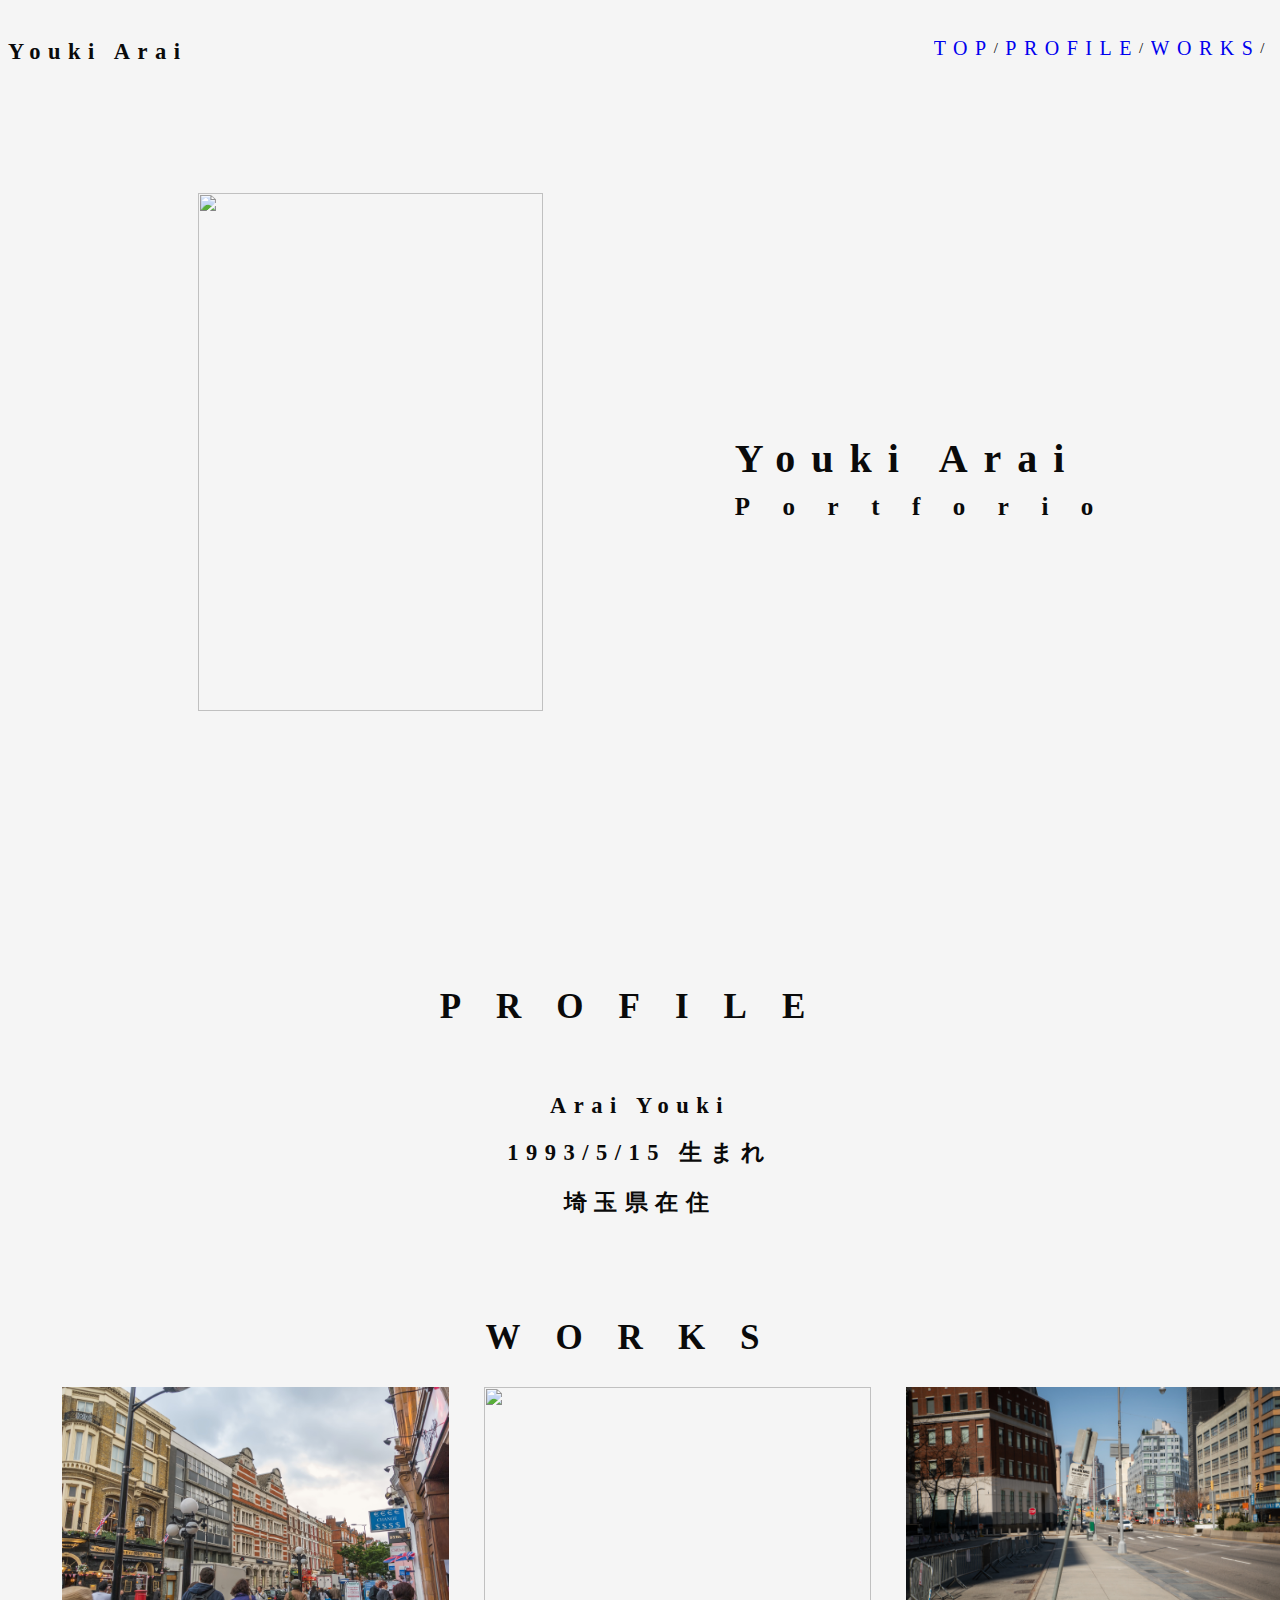
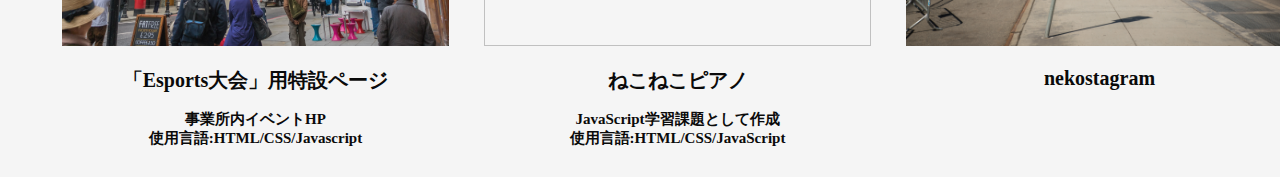
==== index.html @ 935259f3 "Add files via upload" ====
<!DOCTYPE html>
<html lang="en">
<head>
    <meta charset="UTF-8">
    <meta http-equiv="X-UA-Compatible" content="IE=edge">
    <meta name="viewport" content="width=, initial-scale=1.0">
    <link rel="stylesheet" href="style.css">
    <title>Document</title>
</head>
<body>
    
    <header>
        <h2>Youki Arai</h2>
            <div class="header_menu">
                <ul>
                    <li><a href="#top">  TOP</a>
                    </li>
                    <li>
                        <a href="#profile">PROFILE</a>
                    </li>
                    <li>
                        <a href="#works">WORKS</a>
                    </li>
                </ul>
            </div>
    </header>

    <div class="top" id ="top">
        <div class="top_img">
            <img class="top_img_img" src="image/top2.jpg">
        </div>
        <div class="top_title">
            <div class="top_title_h2">
                <h2 class="top_title_h2_name">Youki Arai</h2>
                <h2 class="top_title_h2_port">Portforio</h2>
            </div>
        </div>
    </div>

    <div class="container">
        <div class="profile" id ="profile">
            <h2 class="section_title">PROFILE</h2>
            <img class="prof_img" src="">
            <div class = "prof_maintext">
                <h2> Arai Youki</h2>
                <h2> 1993/5/15 生まれ</h2>
                <h2>埼玉県在住</h2>
            </div>
        </div>

        <div class="works" id="works">
            <h2 class="section_title">WORKS</h2>
            <ul>
                <li>
                    <a href="http://ls-omiya.com/esports_tournament/index.html"><img src="image/work1.jpg"></a>
                    <h2 class="li_title">「Esports大会」用特設ページ</h2>
                    <h2 class="li_message">
                        事業所内イベントHP<br>
                        使用言語:HTML/CSS/Javascript
                    </h2>
                </li>
                <li>
                    <img src="image/work2.jpg">
                    <h2 class="li_title">ねこねこピアノ<br></h2>
                    <h2 class="li_message">
                       JavaScript学習課題として作成<br>
                        使用言語:HTML/CSS/JavaScript
                    </h2>
                </li>
                <li>
                    <img src="image/work3.jpg">
                    <h2 class="li_title">nekostagram<br>
                    </h2>
                </li>
            </ul>
        </div>
    </div>




</body>
</html>
---- style.css ----
body{
    background-color: rgb(245,245,245);
}

h2{
    color: rgb(10,10,10);
}

.top_img_img{
    height: 518px;
    width:345px;
    position: absolute;
    top: 15%;
    left:30%
}

.top_img{
    height: 100%;
    width: 100%;
    display: inline-block;
    position: relative;
}

.top_title{
    height: 100%;
    width: 100%;
    position: relative;
}

.top_title_h2{
    position: absolute;
    top:40%;
    left:15%;
    font-family: "ヒラギノ明朝 Pro W6","Hiragino Mincho Pro","HGS明朝E","ＭＳ Ｐ明朝",serif;
    line-height:15px;
    letter-spacing: 1em;
}

.top{
    display: flex;   
    height: 100vh; 
}

header{
    font-size: 15px;
    height: 50px;
    display: flex;
    justify-content: space-between;
    color:  rgb(245,245,245);
    line-height: 50px;
    letter-spacing: 0.5em;
    color: black;
    font-family: "ヒラギノ明朝 Pro W6","Hiragino Mincho Pro","HGS明朝E","ＭＳ Ｐ明朝",serif;
    
}

header a{
    font: "ヒラギノ明朝 Pro W6","Hiragino Mincho Pro","HGS明朝E","ＭＳ Ｐ明朝",serif;;
    font-size: 20px;
    text-decoration: none;
}

a:visited{
    color: black;
}

header li{
    display: flex;
    float: left;
    list-style: none;
    overflow: hidden;
}

header li::after{
    content: "/";
}
header li:hover{
    background-color: rgb(245,245,245);
    color: rgb(10,10,10);    
}

.container{
    width:1080px;
    margin: 0 auto;
}

.about{
    text-align: center;
    
}

.top_title_h2_name{
    font-size: 40px;
}

.top_title_h2_port{
    font-size: 25px;
    letter-spacing: 1.3em;
}

.section_title{
    letter-spacing: 1em;
    font-family: "ヒラギノ明朝 Pro W6","Hiragino Mincho Pro","HGS明朝E","ＭＳ Ｐ明朝",serif;
    text-align: center;
    font-size: 35px;
}

.prof_maintext{
    text-align: center;
    letter-spacing: 0.5em;
    font-family: "ヒラギノ明朝 Pro W6","Hiragino Mincho Pro","HGS明朝E","ＭＳ Ｐ明朝",serif;
    font-size: 15px;
}

.profile{
    margin-bottom: 100px;
}

.works ul{
    display: flex;
    list-style: none;
    justify-content:center;
}

.works img{
    width:387px;
    height:259px;
}

.works li{

    margin-left: 35px;

}

.li_title{
    font-family: "ヒラギノ明朝 Pro W6","Hiragino Mincho Pro","HGS明朝E","ＭＳ Ｐ明朝",serif;
    font-size: 20px;
    display: block;
    text-align: center;

}

.li_message{
    font-family: "ヒラギノ明朝 Pro W6","Hiragino Mincho Pro","HGS明朝E","ＭＳ Ｐ明朝",serif;;
    font-size: 15px;
    text-align: center;
}
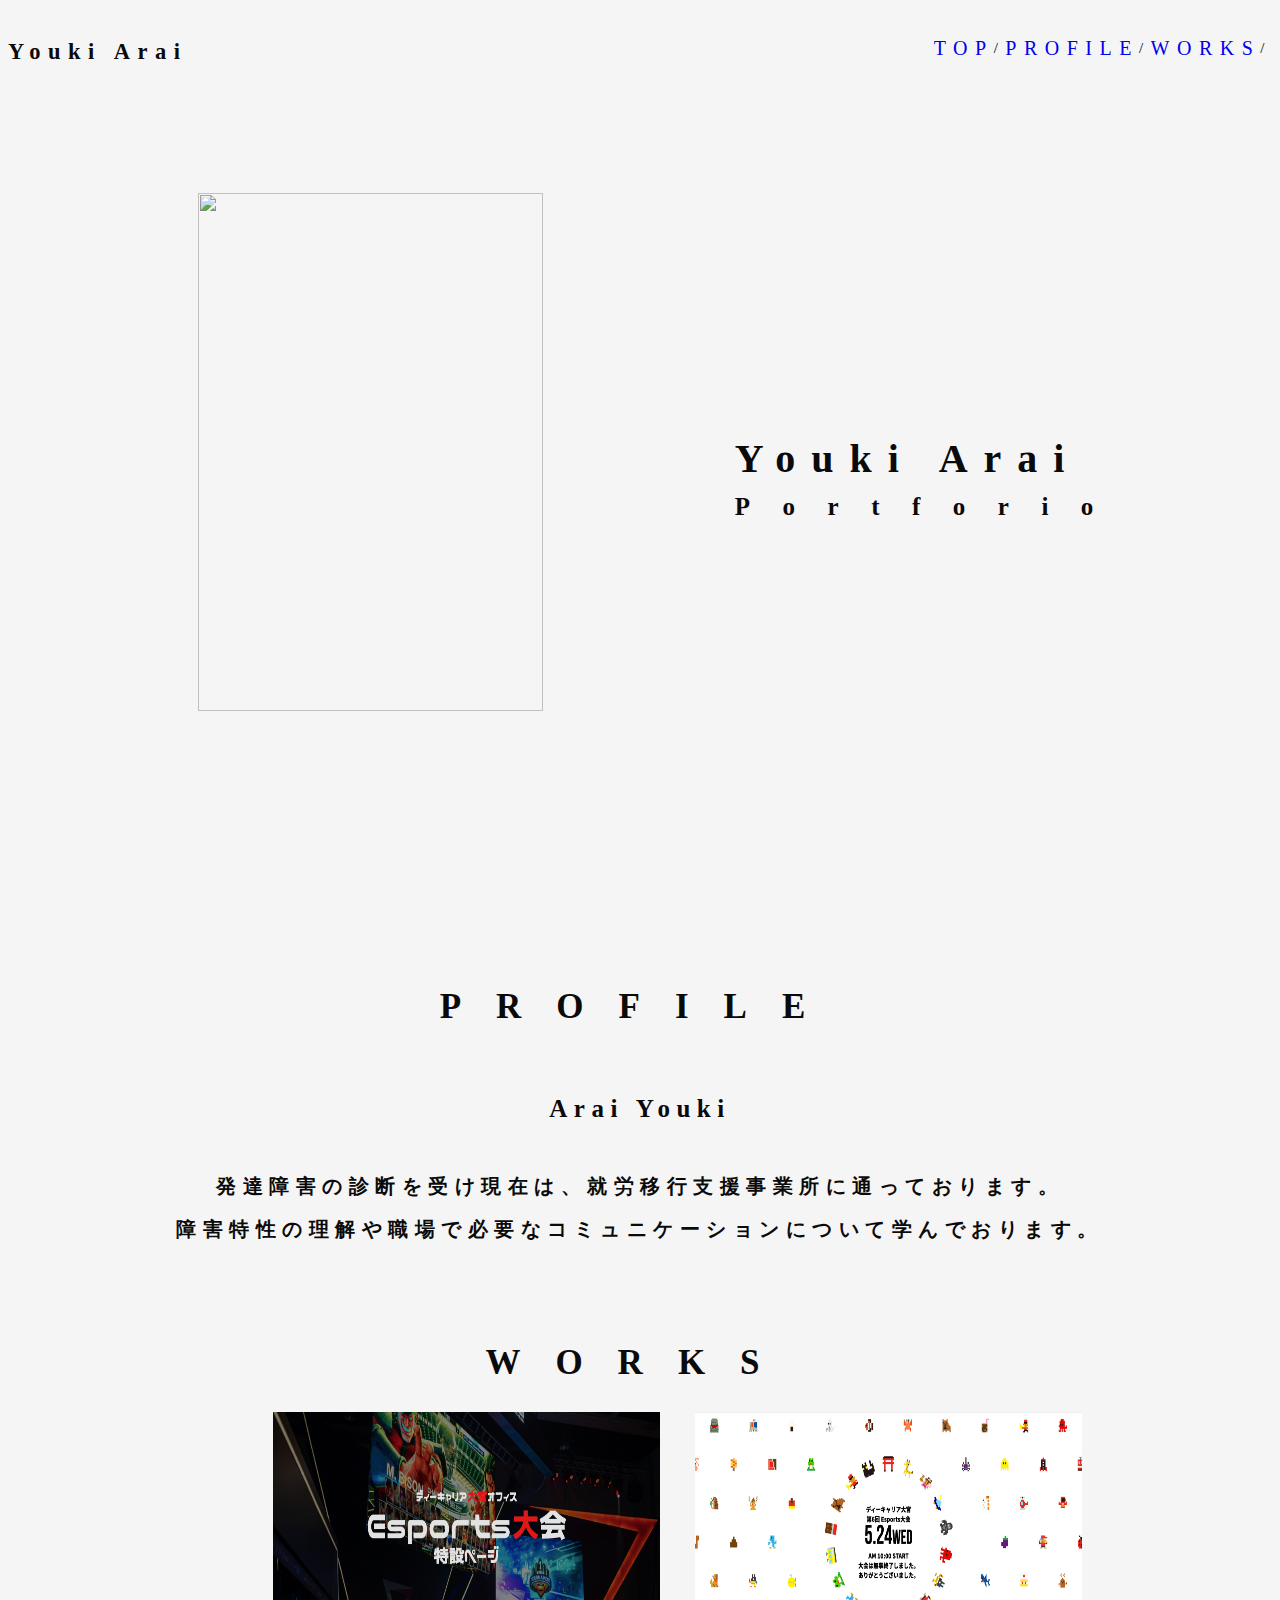
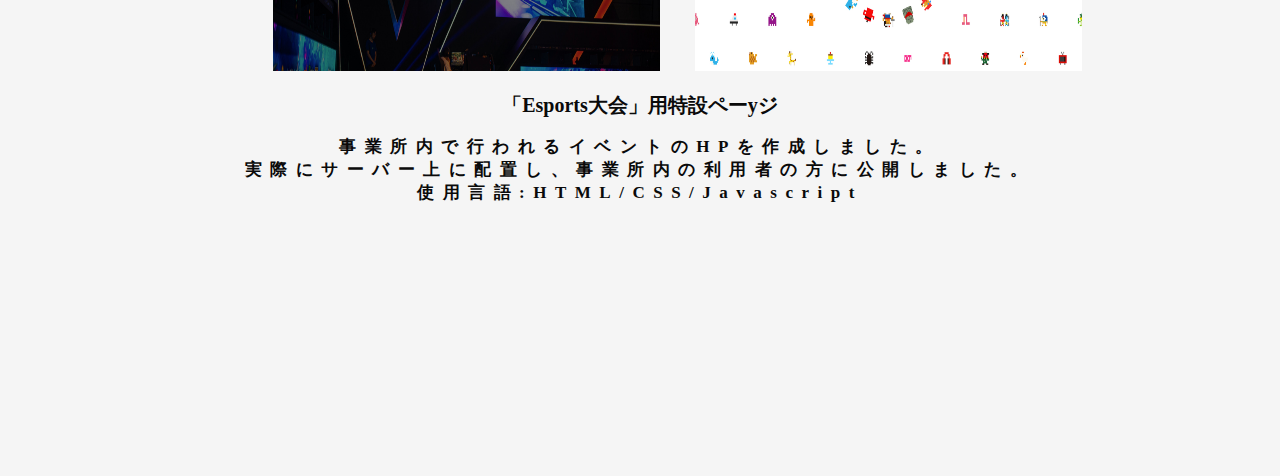
==== commit 9bf71ed1: "微調整" ====
--- a/index.html
+++ b/index.html
@@ -41,10 +41,14 @@
         <div class="profile" id ="profile">
             <h2 class="section_title">PROFILE</h2>
             <img class="prof_img" src="">
+
             <div class = "prof_maintext">
-                <h2> Arai Youki</h2>
-                <h2> 1993/5/15 生まれ</h2>
-                <h2>埼玉県在住</h2>
+
+            <h2 class = "my_name"> Arai Youki</h2>
+
+                <h2>発達障害の診断を受け現在は、就労移行支援事業所に通っております。</h2>
+                
+                <h2>障害特性の理解や職場で必要なコミュニケーションについて学んでおります。</h2>
             </div>
         </div>
 
@@ -52,27 +56,22 @@
             <h2 class="section_title">WORKS</h2>
             <ul>
                 <li>
-                    <a href="http://ls-omiya.com/esports_tournament/index.html"><img src="image/work1.jpg"></a>
-                    <h2 class="li_title">「Esports大会」用特設ページ</h2>
-                    <h2 class="li_message">
-                        事業所内イベントHP<br>
-                        使用言語:HTML/CSS/Javascript
-                    </h2>
+                    <a href="esports_tournament/index.html"><img src="image/fifth_top.jpg"></a>
+                    
+                    
                 </li>
                 <li>
-                    <img src="image/work2.jpg">
-                    <h2 class="li_title">ねこねこピアノ<br></h2>
-                    <h2 class="li_message">
-                       JavaScript学習課題として作成<br>
-                        使用言語:HTML/CSS/JavaScript
-                    </h2>
-                </li>
-                <li>
-                    <img src="image/work3.jpg">
-                    <h2 class="li_title">nekostagram<br>
-                    </h2>
+                    <a href="esports_tournament/sixth/index.html"><img src="image/sixth_top.jpg"></a>
+               
+                    
                 </li>
             </ul>
+            <h2 class="li_title">「Esports大会」用特設ペーyジ</h2>
+            <h2 class="li_message">
+                事業所内で行われるイベントのHPを作成しました。<br>
+                実際にサーバー上に配置し、事業所内の利用者の方に公開しました。<br>
+                使用言語:HTML/CSS/Javascript
+            </h2>
         </div>
     </div>
 
@@ -80,4 +79,7 @@
 
 
 </body>
+
+<footer>
+</footer>
 </html>--- a/style.css
+++ b/style.css
@@ -112,19 +112,25 @@
     text-align: center;
     letter-spacing: 0.5em;
     font-family: "ヒラギノ明朝 Pro W6","Hiragino Mincho Pro","HGS明朝E","ＭＳ Ｐ明朝",serif;
-    font-size: 15px;
+    font-size: 13px;
+}
+
+.my_name{
+    margin-bottom: 50px;
+    font-size: 25px;
 }
 
 .profile{
     margin-bottom: 100px;
 }
 
+
+
 .works ul{
     display: flex;
     list-style: none;
-    justify-content:center;
+    justify-content:center;   
 }
-
 .works img{
     width:387px;
     height:259px;
@@ -146,7 +152,12 @@
 
 .li_message{
     font-family: "ヒラギノ明朝 Pro W6","Hiragino Mincho Pro","HGS明朝E","ＭＳ Ｐ明朝",serif;;
-    font-size: 15px;
+    font-size: 17px;
     text-align: center;
+    letter-spacing: 0.5em;
+    
 }
 
+footer{
+    height: 250px;
+}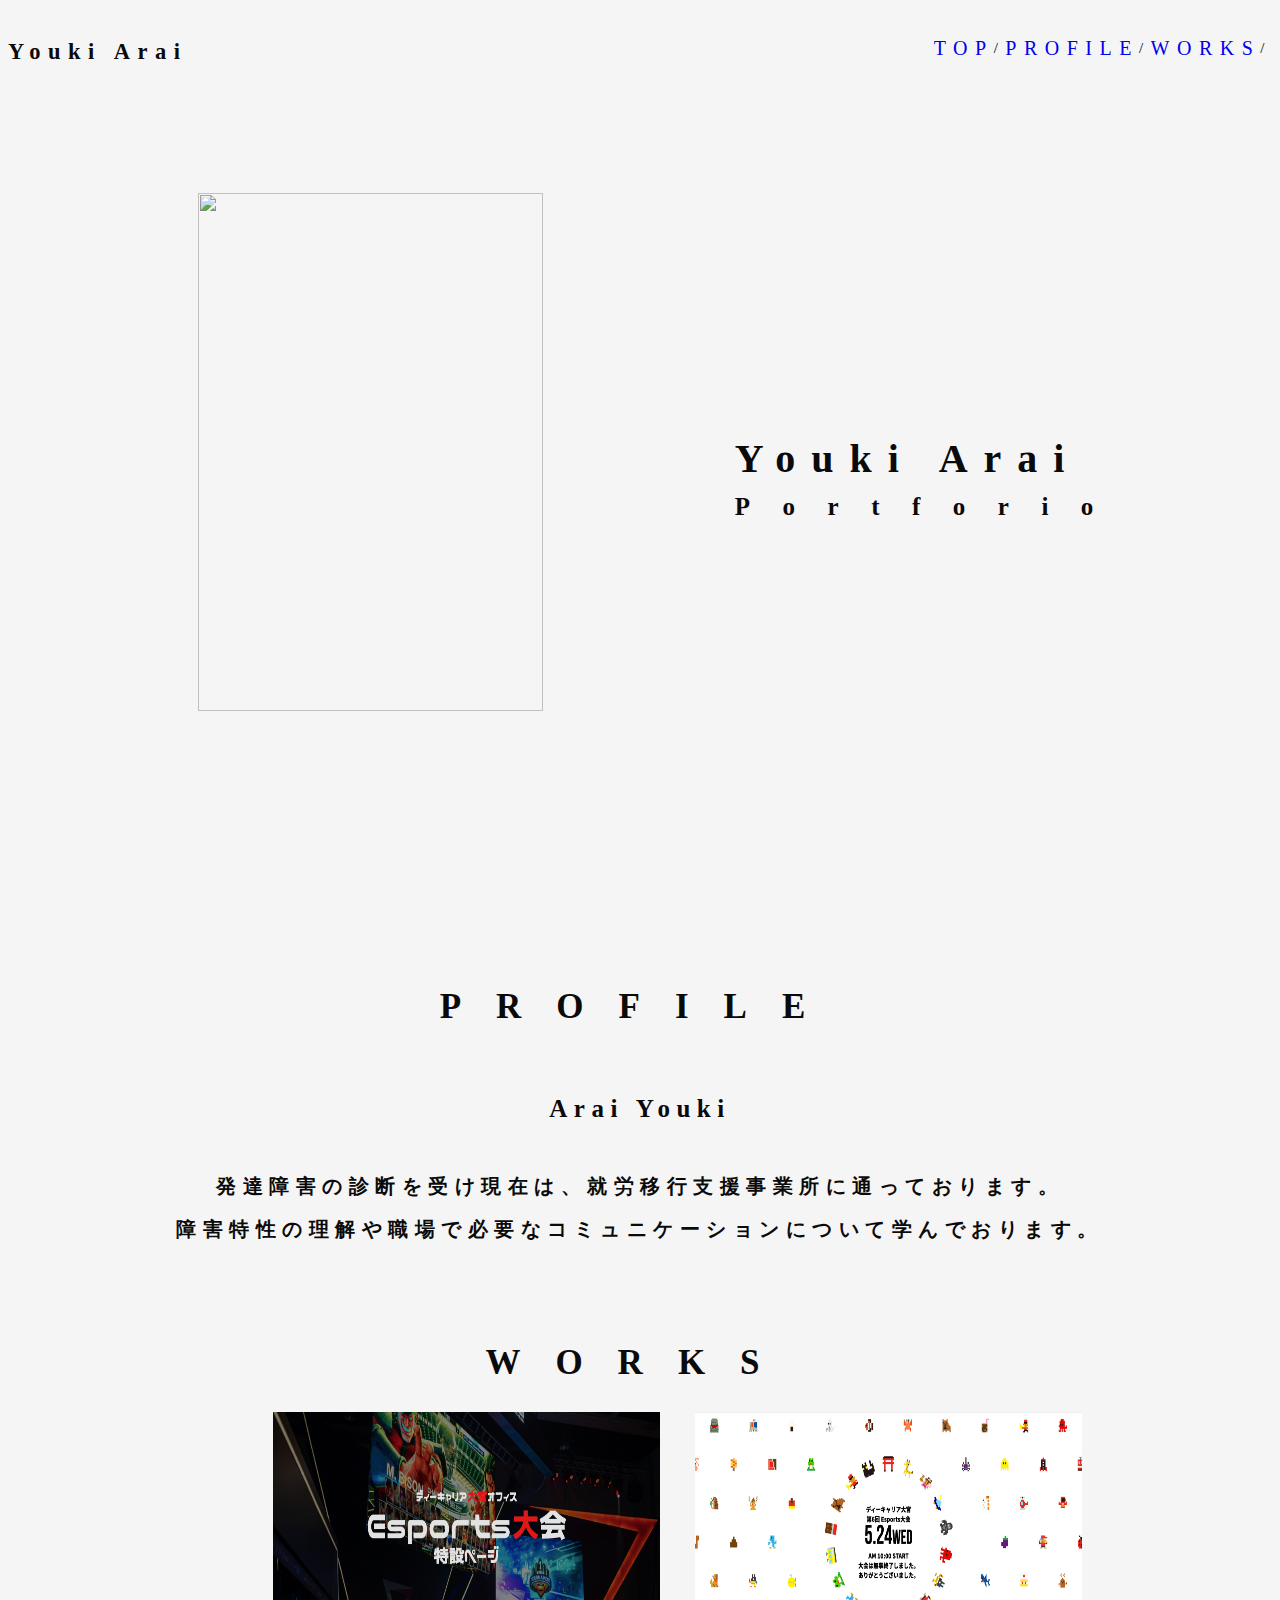
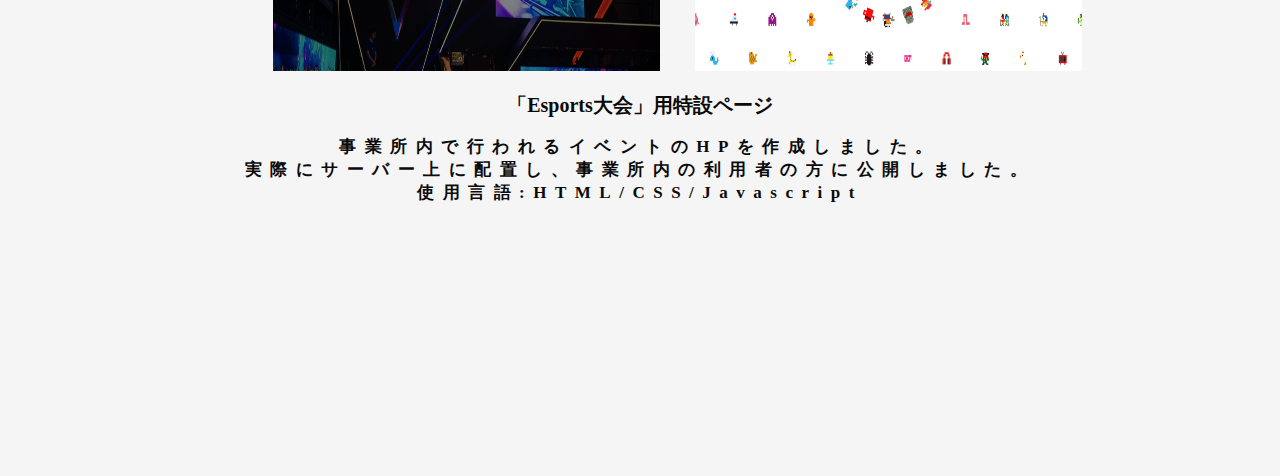
==== commit 107bd6cb: "Update index.html" ====
--- a/index.html
+++ b/index.html
@@ -66,7 +66,7 @@
                     
                 </li>
             </ul>
-            <h2 class="li_title">「Esports大会」用特設ペーyジ</h2>
+            <h2 class="li_title">「Esports大会」用特設ページ</h2>
             <h2 class="li_message">
                 事業所内で行われるイベントのHPを作成しました。<br>
                 実際にサーバー上に配置し、事業所内の利用者の方に公開しました。<br>
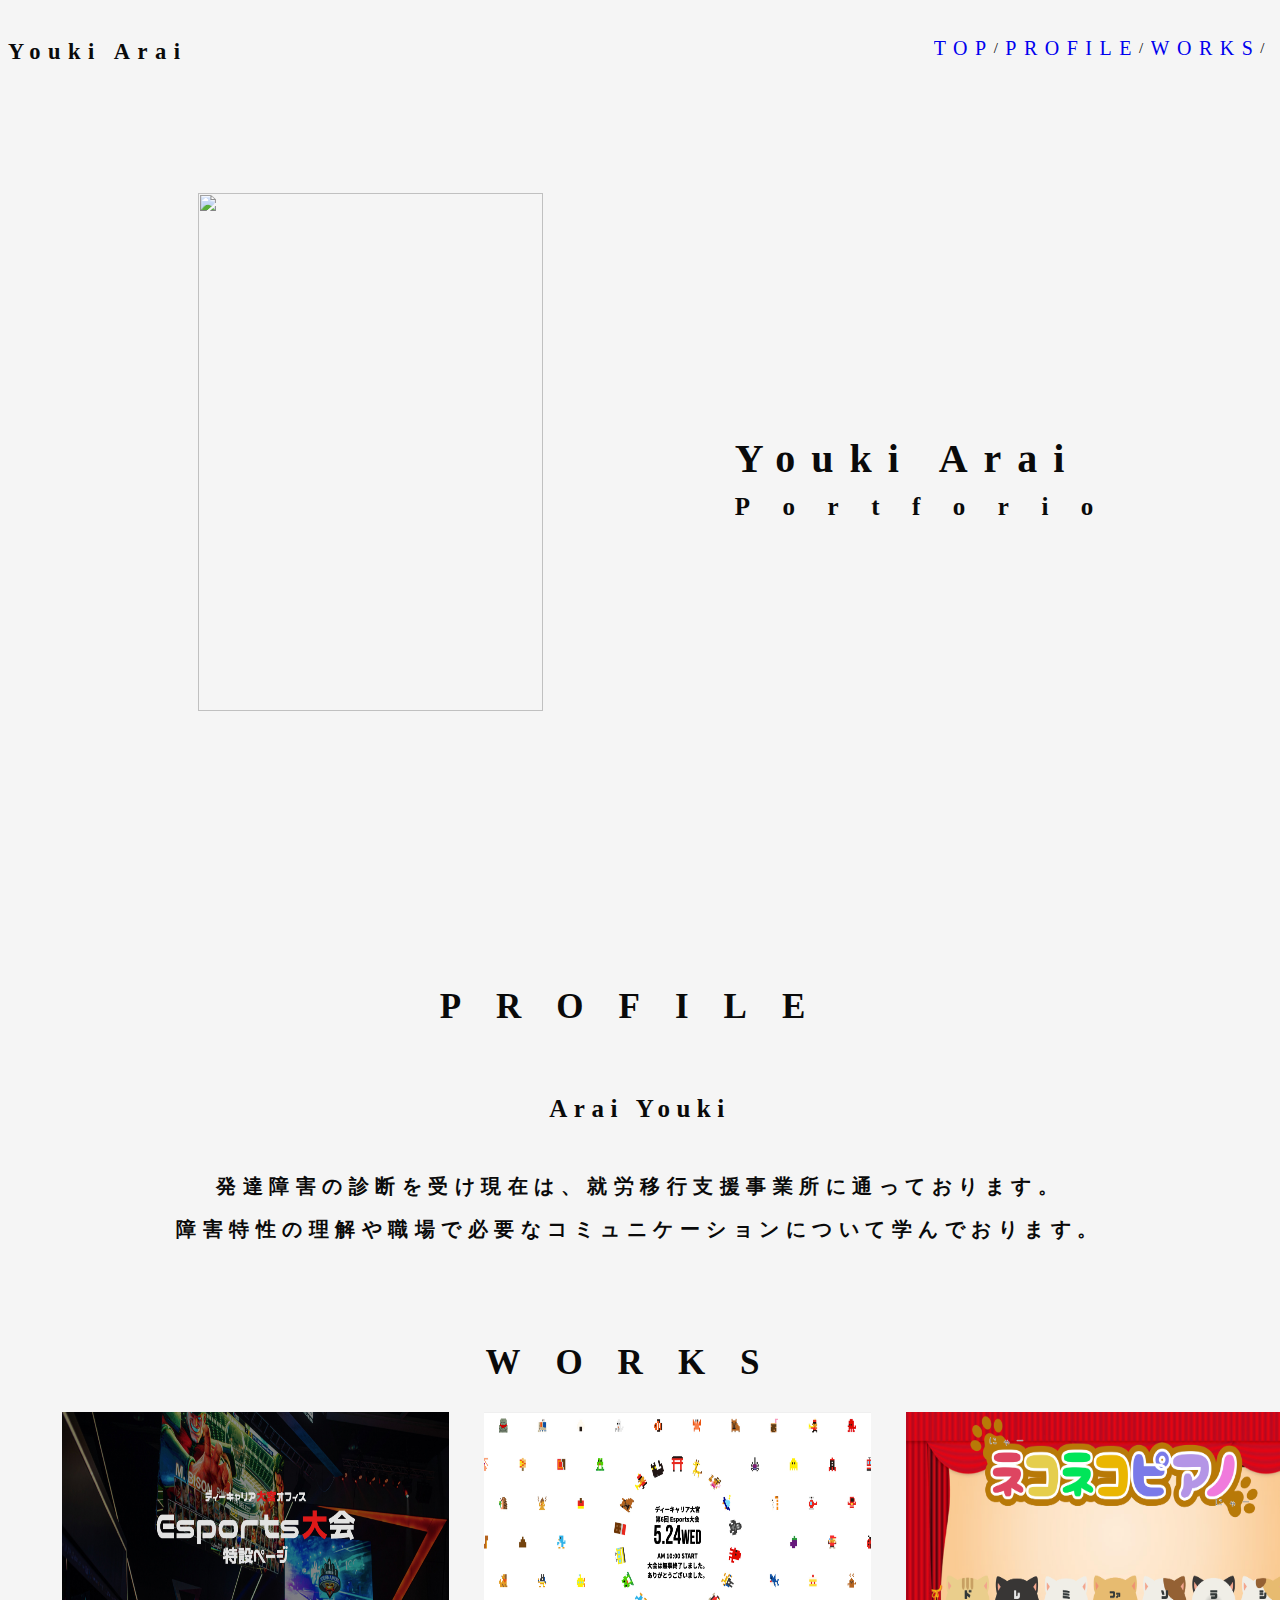
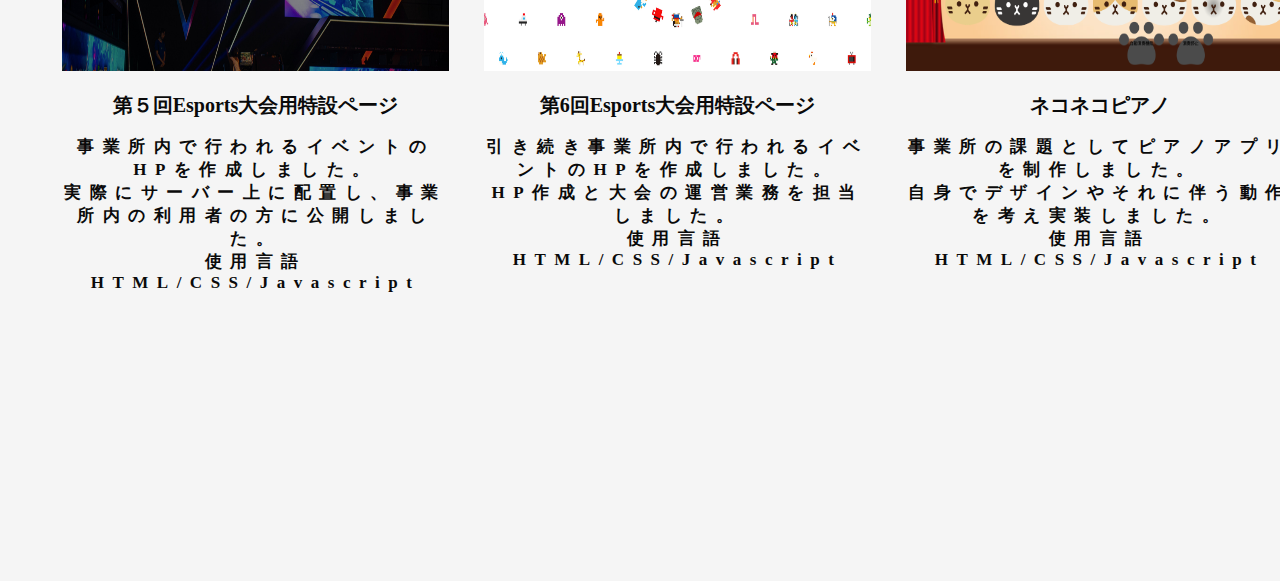
==== commit ad45e0cd: "piano追加" ====
--- a/index.html
+++ b/index.html
@@ -57,21 +57,34 @@
             <ul>
                 <li>
                     <a href="esports_tournament/index.html"><img src="image/fifth_top.jpg"></a>
-                    
+                    <h2 class="li_title">第５回Esports大会用特設ページ</h2>
+            <h2 class="li_message">
+                事業所内で行われるイベントのHPを作成しました。<br>
+                実際にサーバー上に配置し、事業所内の利用者の方に公開しました。<br>
+                使用言語<br>HTML/CSS/Javascript
+            </h2>
                     
                 </li>
                 <li>
                     <a href="esports_tournament/sixth/index.html"><img src="image/sixth_top.jpg"></a>
-               
-                    
+                    <h2 class="li_title">第6回Esports大会用特設ページ</h2>
+            <h2 class="li_message">
+                引き続き事業所内で行われるイベントのHPを作成しました。<br>
+                HP作成と大会の運営業務を担当しました。<br>
+                使用言語<br>HTML/CSS/Javascript
+            </h2>
                 </li>
+                <li>
+                    <a href="piano/index copy.html"><img src="image/piano.png"></a>
+                    <h2 class="li_title">ネコネコピアノ
+                    </h2>
+            <h2 class="li_message">
+                事業所の課題としてピアノアプリを制作しました。<br>
+                自身でデザインやそれに伴う動作を考え実装しました。<br>
+                使用言語<br>HTML/CSS/Javascript
+            </h2>
             </ul>
-            <h2 class="li_title">「Esports大会」用特設ページ</h2>
-            <h2 class="li_message">
-                事業所内で行われるイベントのHPを作成しました。<br>
-                実際にサーバー上に配置し、事業所内の利用者の方に公開しました。<br>
-                使用言語:HTML/CSS/Javascript
-            </h2>
+            
         </div>
     </div>
 
